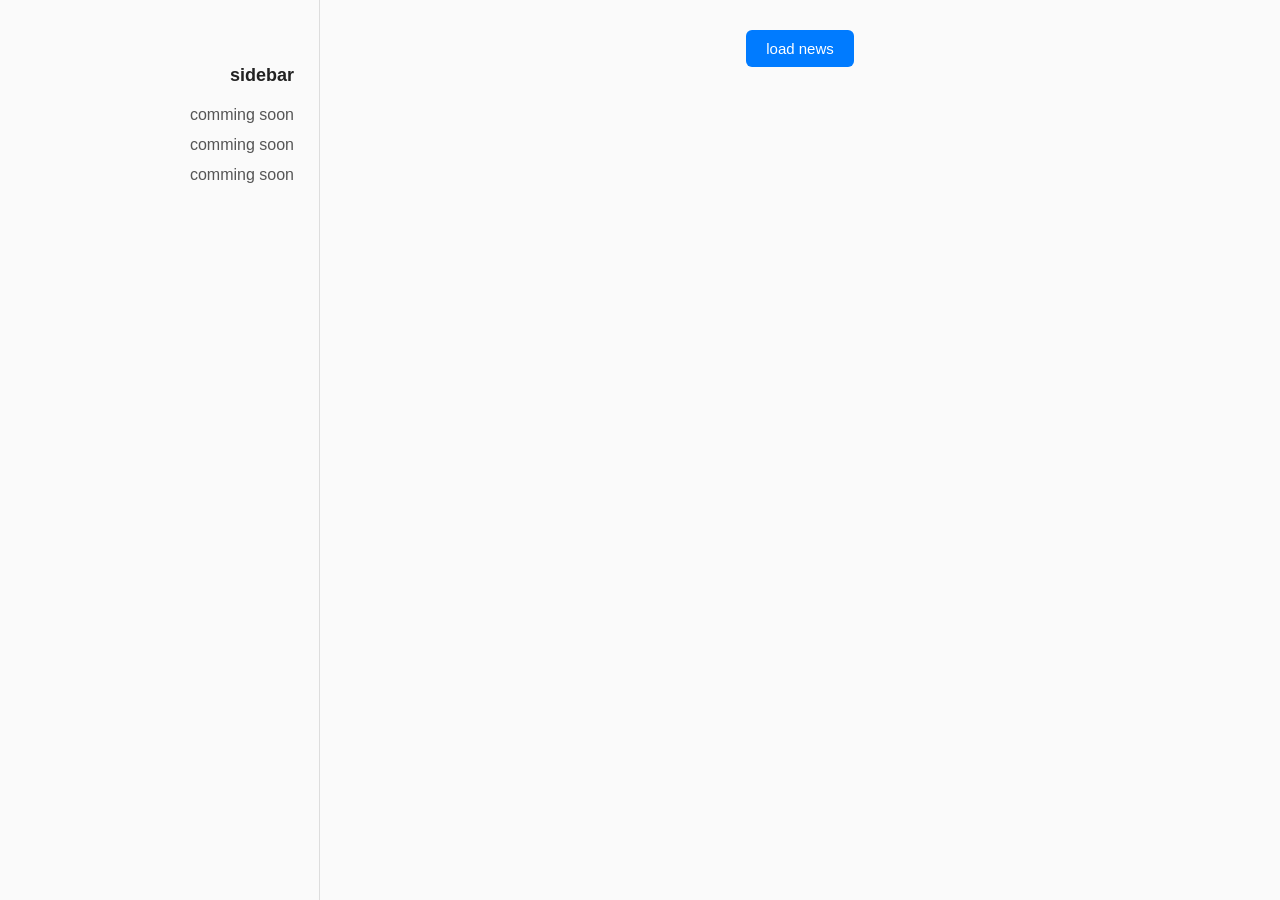
==== web/index.html @ d1eab631 "Initial Commit" ====
<!DOCTYPE html>
<html lang="fa">
  <head>
    <meta charset="UTF-8" />
    <title>get news</title>
    <link rel="stylesheet" href="style.css" />
  </head>
  <body>
    <div class="container">
      <aside class="sidebar">
        <h2>sidebar</h2>
        <ul>
          <li><a href="#">comming soon</a></li>
          <li><a href="#">comming soon</a></li>
          <li><a href="#">comming soon</a></li>
        </ul>
      </aside>
      <main class="main-content">
        <button id="load-news">load news</button>
        <div id="news-container"></div>
      </main>
    </div>
    <script src="main.js"></script>
  </body>
</html>
---- web/style.css ----
body {
    font-family: Vazirmatn, Arial, sans-serif;
    direction: rtl;
    background-color: #fafafa;
    margin: 0;
    padding: 0;
    color: #333;
  }
  
  .container {
    display: flex;
    flex-direction: row-reverse;
    min-height: 100vh;
  }
  
  .sidebar {
    width: 25%;
    background-color: #fafafa;
    padding: 50px 25px 25px 25px;
    box-sizing: border-box;
    border-right: 1px solid #ddd;
  }
  
  .sidebar h2 {
    font-size: 18px;
    margin-bottom: 20px;
    color: #222;
  }
  
  .sidebar ul {
    list-style: none;
    padding: 0;
  }
  
  .sidebar li {
    margin: 12px 0;
  }
  
  .sidebar a {
    text-decoration: none;
    color: #555;
    transition: color 0.2s;
  }
  
  .sidebar a:hover {
    color: #000;
  }
  
  .main-content {
    width: 75%;
    padding: 30px;
    box-sizing: border-box;
  }
  
  h1 {
    text-align: center;
    color: #222;
    margin-bottom: 25px;
  }
  
  button {
    display: block;
    margin: 0 auto 30px auto;
    padding: 10px 20px;
    font-size: 15px;
    background-color: #007bff;
    color: white;
    border: none;
    border-radius: 6px;
    cursor: pointer;
    transition: background 0.2s ease, transform 0.1s ease;
  }
  
  button:hover {
    background-color: #0056b3;
    transform: scale(1.03);
  }
  
  #news-container {
    display: grid;
    grid-template-columns: repeat(auto-fill, minmax(260px, 1fr));
    gap: 20px;
  }
  
  .news-item {
    background-color: #fff;
    border: 1px solid #e0e0e0;
    border-radius: 8px;
    padding: 15px;
    box-shadow: 0 1px 4px rgba(0, 0, 0, 0.05);
    transition: transform 0.2s ease, box-shadow 0.2s ease;
    word-break: break-word;
  }
  
  .news-item:hover {
    transform: translateY(-2px);
    box-shadow: 0 3px 8px rgba(0, 0, 0, 0.1);
  }
  
  .news-item h3 {
    margin-top: 0;
    font-size: 17px;
    color: #1a237e;
  }
  
  .summary {
    color: #555;
    font-size: 14px;
    line-height: 1.6;
    margin: 10px 0;
  }
  
  .meta {
    display: flex;
    justify-content: space-between;
    font-size: 12px;
    color: #777;
    margin-top: 10px;
    margin-bottom: 8px;
  }
  
  .read-more {
    display: inline-block;
    margin-top: 10px;
    padding: 6px 12px;
    background-color: #007bff;
    color: white;
    text-decoration: none;
    font-size: 13px;
    border-radius: 5px;
    transition: background 0.2s ease, transform 0.1s ease;
  }
  
  .read-more:hover {
    background-color: #0056b3;
    transform: scale(1.05);
  }
  
  @media (max-width: 1024px) {
    .container {
      flex-direction: column;
    }
    .sidebar {
      width: 100%;
      border-right: none;
      border-bottom: 1px solid #ddd;
      margin-top: 30px;
    }
    .main-content {
      width: 100%;
    }
  }
  
  @media (max-width: 480px) {
    #news-container {
      grid-template-columns: 1fr;
    }
  }
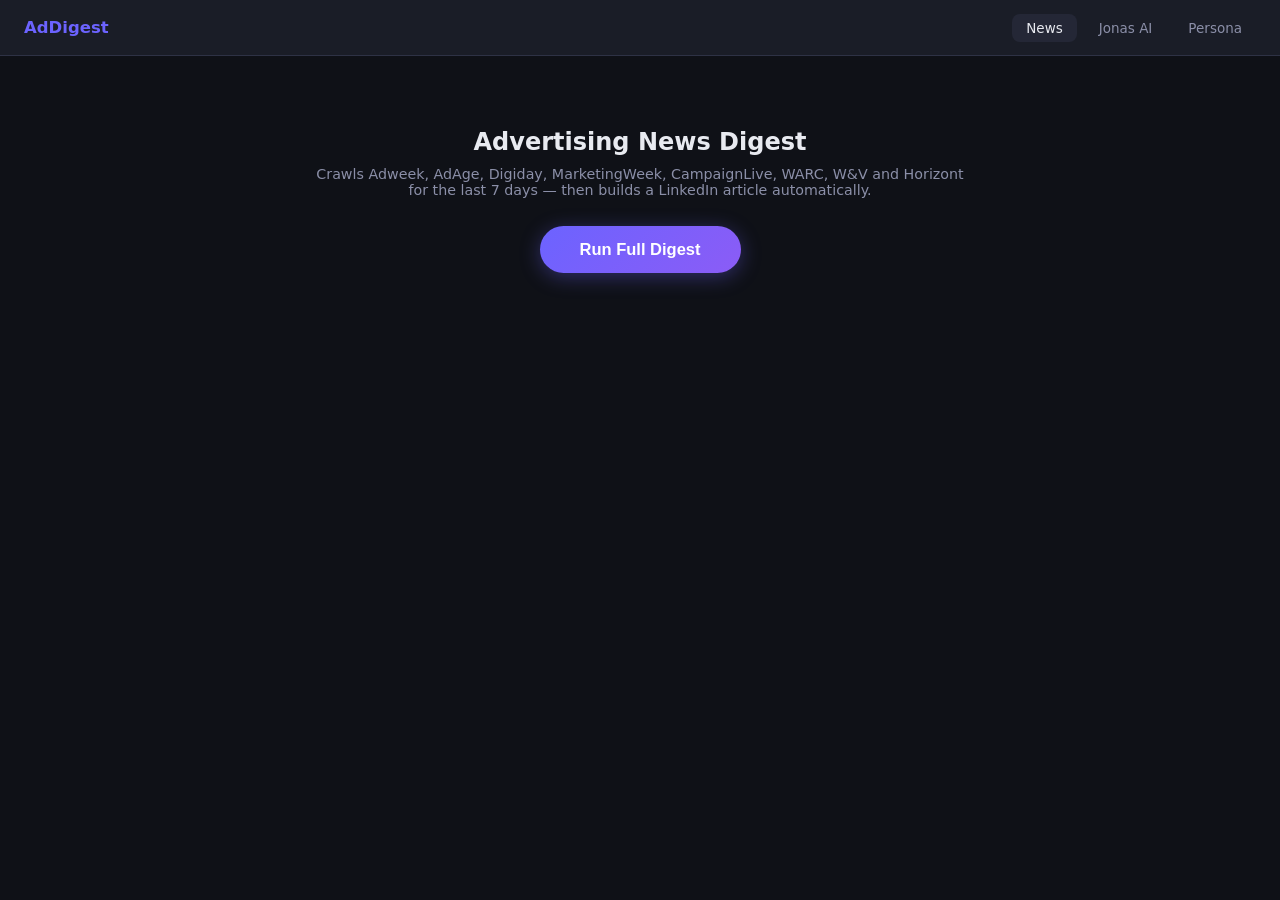
==== commit d63909c8: "Core change" ====
--- a/web/index.html
+++ b/web/index.html
@@ -1,25 +1,204 @@
 <!DOCTYPE html>
-<html lang="fa">
-  <head>
-    <meta charset="UTF-8" />
-    <title>get news</title>
-    <link rel="stylesheet" href="style.css" />
-  </head>
-  <body>
-    <div class="container">
-      <aside class="sidebar">
-        <h2>sidebar</h2>
-        <ul>
-          <li><a href="#">comming soon</a></li>
-          <li><a href="#">comming soon</a></li>
-          <li><a href="#">comming soon</a></li>
-        </ul>
-      </aside>
-      <main class="main-content">
-        <button id="load-news">load news</button>
-        <div id="news-container"></div>
-      </main>
+<html lang="en">
+<head>
+  <meta charset="UTF-8" />
+  <meta name="viewport" content="width=device-width, initial-scale=1.0" />
+  <title>AdDigest — News Intelligence</title>
+  <link rel="stylesheet" href="style.css" />
+  <style>
+    .run-hero {
+      text-align: center;
+      padding: 40px 0 32px;
+    }
+    .run-hero h1 { margin-bottom: 10px; }
+    .run-hero p { color: var(--text-muted); margin-bottom: 28px; font-size: 0.95rem; }
+    #run-btn {
+      font-size: 1.1rem;
+      padding: 14px 40px;
+      border-radius: 50px;
+      background: linear-gradient(135deg, var(--accent), #8b5cf6);
+      box-shadow: 0 4px 20px rgba(108,99,255,.35);
+    }
+    #run-btn:disabled { box-shadow: none; }
+
+    .progress-bar {
+      height: 3px; background: var(--border); border-radius: 2px;
+      margin: 24px 0; overflow: hidden; display: none;
+    }
+    .progress-bar .fill {
+      height: 100%; width: 0%;
+      background: linear-gradient(90deg, var(--accent), var(--accent2));
+      border-radius: 2px;
+      transition: width .4s ease;
+    }
+
+    .step-status {
+      font-size: 0.85rem; color: var(--text-muted);
+      text-align: center; min-height: 20px; margin-bottom: 24px;
+    }
+
+    /* Article list table-style */
+    .articles-table { width: 100%; border-collapse: collapse; margin-bottom: 8px; }
+    .articles-table th {
+      text-align: left; font-size: 0.78rem; font-weight: 600;
+      color: var(--text-muted); padding: 8px 12px;
+      border-bottom: 1px solid var(--border);
+    }
+    .articles-table td {
+      padding: 10px 12px; font-size: 0.88rem;
+      border-bottom: 1px solid var(--border); vertical-align: top;
+    }
+    .articles-table tr:last-child td { border-bottom: none; }
+    .articles-table tr:hover td { background: var(--surface2); }
+    .articles-table .title-cell a { color: var(--text); font-weight: 500; }
+    .articles-table .title-cell a:hover { color: var(--accent2); }
+    .articles-table .date-cell { color: var(--text-muted); white-space: nowrap; min-width: 100px; }
+    .articles-table .source-cell { min-width: 110px; }
+    .articles-table .summary-cell { color: var(--text-muted); font-size: 0.82rem; line-height: 1.5; }
+
+    .linkedin-header {
+      display: flex; align-items: center; justify-content: space-between;
+      margin-bottom: 14px;
+    }
+    .linkedin-header h2 { margin-bottom: 0; }
+    .copy-row { display: flex; gap: 8px; }
+  </style>
+</head>
+<body>
+  <nav>
+    <span class="logo">AdDigest</span>
+    <a href="index.html" class="active">News</a>
+    <a href="chat.html">Jonas AI</a>
+    <a href="persona.html">Persona</a>
+  </nav>
+
+  <div class="page">
+
+    <!-- Hero / run button -->
+    <div class="run-hero">
+      <h1>Advertising News Digest</h1>
+      <p>Crawls Adweek, AdAge, Digiday, MarketingWeek, CampaignLive, WARC, W&amp;V and Horizont<br>
+         for the last 7 days — then builds a LinkedIn article automatically.</p>
+      <button id="run-btn">Run Full Digest</button>
     </div>
-    <script src="main.js"></script>
-  </body>
+
+    <!-- Progress -->
+    <div class="progress-bar" id="progress-bar"><div class="fill" id="progress-fill"></div></div>
+    <div class="step-status" id="step-status"></div>
+
+    <!-- Results: articles list -->
+    <div id="articles-section" style="display:none">
+      <div class="card" style="padding:0;overflow:hidden">
+        <div style="padding:16px 20px 12px; border-bottom:1px solid var(--border); display:flex; align-items:center; gap:10px">
+          <h2 style="margin:0">Articles Found</h2>
+          <span id="articles-count" style="font-size:.82rem;color:var(--text-muted)"></span>
+        </div>
+        <table class="articles-table" id="articles-table">
+          <thead>
+            <tr>
+              <th>Title</th>
+              <th>Source</th>
+              <th>Published</th>
+              <th>Summary</th>
+            </tr>
+          </thead>
+          <tbody id="articles-body"></tbody>
+        </table>
+      </div>
+    </div>
+
+    <!-- Results: LinkedIn article -->
+    <div id="linkedin-section" style="display:none; margin-top:24px">
+      <div class="card">
+        <div class="linkedin-header">
+          <h2>Generated LinkedIn Article</h2>
+          <div class="copy-row">
+            <button id="copy-btn" class="secondary small">Copy article</button>
+          </div>
+        </div>
+        <div id="article-box" class="article-box"></div>
+      </div>
+    </div>
+
+  </div>
+
+  <script>
+    const API = 'http://127.0.0.1:8000';
+    const runBtn  = document.getElementById('run-btn');
+    const stepEl  = document.getElementById('step-status');
+    const progBar = document.getElementById('progress-bar');
+    const progFill= document.getElementById('progress-fill');
+
+    function setStep(msg, pct) {
+      stepEl.textContent = msg;
+      progFill.style.width = pct + '%';
+    }
+
+    function fmtDate(iso) {
+      if (!iso) return '—';
+      const d = new Date(iso);
+      return d.toLocaleDateString('en-US', { month: 'short', day: 'numeric', year: 'numeric' });
+    }
+
+    function renderArticles(articles) {
+      document.getElementById('articles-section').style.display = '';
+      document.getElementById('articles-count').textContent = `${articles.length} articles`;
+      const tbody = document.getElementById('articles-body');
+      tbody.innerHTML = '';
+      articles.forEach((a, i) => {
+        const tr = document.createElement('tr');
+        tr.innerHTML = `
+          <td class="title-cell"><a href="${a.url}" target="_blank">${a.title}</a></td>
+          <td class="source-cell"><span class="source-badge">${a.source}</span></td>
+          <td class="date-cell">${fmtDate(a.published_at)}</td>
+          <td class="summary-cell">${a.summary || ''}</td>`;
+        tbody.appendChild(tr);
+      });
+    }
+
+    function renderLinkedIn(text) {
+      document.getElementById('linkedin-section').style.display = '';
+      document.getElementById('article-box').textContent = text;
+    }
+
+    runBtn.addEventListener('click', async () => {
+      runBtn.disabled = true;
+      progBar.style.display = '';
+      document.getElementById('articles-section').style.display = 'none';
+      document.getElementById('linkedin-section').style.display = 'none';
+
+      try {
+        setStep('Crawling all 8 sources for the last 7 days...', 15);
+        const res = await fetch(`${API}/api/digest`, { method: 'POST' });
+
+        if (!res.ok) {
+          const err = await res.json().catch(() => ({ detail: res.statusText }));
+          throw new Error(err.detail || res.statusText);
+        }
+
+        setStep('Summarizing articles and generating LinkedIn article...', 70);
+        const data = await res.json();
+        setStep(`Done — ${data.articles_found} articles found, article generated.`, 100);
+
+        renderArticles(data.articles);
+        renderLinkedIn(data.linkedin_article);
+
+      } catch (e) {
+        setStep('Error: ' + e.message, 0);
+        progFill.style.background = 'var(--danger)';
+      } finally {
+        runBtn.disabled = false;
+      }
+    });
+
+    document.getElementById('copy-btn').addEventListener('click', () => {
+      const text = document.getElementById('article-box').textContent;
+      navigator.clipboard.writeText(text).then(() => {
+        const btn = document.getElementById('copy-btn');
+        btn.textContent = 'Copied!';
+        setTimeout(() => { btn.textContent = 'Copy article'; }, 2000);
+      });
+    });
+  </script>
+</body>
 </html>
--- a/web/style.css
+++ b/web/style.css
@@ -1,159 +1,141 @@
-body {
-    font-family: Vazirmatn, Arial, sans-serif;
-    direction: rtl;
-    background-color: #fafafa;
-    margin: 0;
-    padding: 0;
-    color: #333;
-  }
-  
-  .container {
-    display: flex;
-    flex-direction: row-reverse;
-    min-height: 100vh;
-  }
-  
-  .sidebar {
-    width: 25%;
-    background-color: #fafafa;
-    padding: 50px 25px 25px 25px;
-    box-sizing: border-box;
-    border-right: 1px solid #ddd;
-  }
-  
-  .sidebar h2 {
-    font-size: 18px;
-    margin-bottom: 20px;
-    color: #222;
-  }
-  
-  .sidebar ul {
-    list-style: none;
-    padding: 0;
-  }
-  
-  .sidebar li {
-    margin: 12px 0;
-  }
-  
-  .sidebar a {
-    text-decoration: none;
-    color: #555;
-    transition: color 0.2s;
-  }
-  
-  .sidebar a:hover {
-    color: #000;
-  }
-  
-  .main-content {
-    width: 75%;
-    padding: 30px;
-    box-sizing: border-box;
-  }
-  
-  h1 {
-    text-align: center;
-    color: #222;
-    margin-bottom: 25px;
-  }
-  
-  button {
-    display: block;
-    margin: 0 auto 30px auto;
-    padding: 10px 20px;
-    font-size: 15px;
-    background-color: #007bff;
-    color: white;
-    border: none;
-    border-radius: 6px;
-    cursor: pointer;
-    transition: background 0.2s ease, transform 0.1s ease;
-  }
-  
-  button:hover {
-    background-color: #0056b3;
-    transform: scale(1.03);
-  }
-  
-  #news-container {
-    display: grid;
-    grid-template-columns: repeat(auto-fill, minmax(260px, 1fr));
-    gap: 20px;
-  }
-  
-  .news-item {
-    background-color: #fff;
-    border: 1px solid #e0e0e0;
-    border-radius: 8px;
-    padding: 15px;
-    box-shadow: 0 1px 4px rgba(0, 0, 0, 0.05);
-    transition: transform 0.2s ease, box-shadow 0.2s ease;
-    word-break: break-word;
-  }
-  
-  .news-item:hover {
-    transform: translateY(-2px);
-    box-shadow: 0 3px 8px rgba(0, 0, 0, 0.1);
-  }
-  
-  .news-item h3 {
-    margin-top: 0;
-    font-size: 17px;
-    color: #1a237e;
-  }
-  
-  .summary {
-    color: #555;
-    font-size: 14px;
-    line-height: 1.6;
-    margin: 10px 0;
-  }
-  
-  .meta {
-    display: flex;
-    justify-content: space-between;
-    font-size: 12px;
-    color: #777;
-    margin-top: 10px;
-    margin-bottom: 8px;
-  }
-  
-  .read-more {
-    display: inline-block;
-    margin-top: 10px;
-    padding: 6px 12px;
-    background-color: #007bff;
-    color: white;
-    text-decoration: none;
-    font-size: 13px;
-    border-radius: 5px;
-    transition: background 0.2s ease, transform 0.1s ease;
-  }
-  
-  .read-more:hover {
-    background-color: #0056b3;
-    transform: scale(1.05);
-  }
-  
-  @media (max-width: 1024px) {
-    .container {
-      flex-direction: column;
-    }
-    .sidebar {
-      width: 100%;
-      border-right: none;
-      border-bottom: 1px solid #ddd;
-      margin-top: 30px;
-    }
-    .main-content {
-      width: 100%;
-    }
-  }
-  
-  @media (max-width: 480px) {
-    #news-container {
-      grid-template-columns: 1fr;
-    }
-  }
-  +/* ── Reset & Base ────────────────────────────────── */
+*, *::before, *::after { box-sizing: border-box; margin: 0; padding: 0; }
+
+:root {
+  --bg: #0f1117;
+  --surface: #1a1d27;
+  --surface2: #242736;
+  --border: #2e3245;
+  --accent: #6c63ff;
+  --accent2: #00d4aa;
+  --text: #e8eaf0;
+  --text-muted: #8b8fa8;
+  --danger: #ff4f6a;
+  --radius: 12px;
+  --font: 'Inter', system-ui, sans-serif;
+}
+
+html { font-size: 15px; }
+body { background: var(--bg); color: var(--text); font-family: var(--font); min-height: 100vh; }
+
+a { color: var(--accent2); text-decoration: none; }
+a:hover { text-decoration: underline; }
+
+/* ── Nav ─────────────────────────────────────────── */
+nav {
+  background: var(--surface);
+  border-bottom: 1px solid var(--border);
+  padding: 0 24px;
+  display: flex;
+  align-items: center;
+  gap: 8px;
+  height: 56px;
+  position: sticky; top: 0; z-index: 100;
+}
+nav .logo { font-weight: 700; font-size: 1.1rem; color: var(--accent); margin-right: auto; }
+nav a {
+  color: var(--text-muted); font-size: 0.9rem; padding: 6px 14px;
+  border-radius: 8px; transition: all .2s;
+}
+nav a:hover, nav a.active { background: var(--surface2); color: var(--text); text-decoration: none; }
+
+/* ── Layout ──────────────────────────────────────── */
+.page { max-width: 960px; margin: 0 auto; padding: 32px 24px; }
+h1 { font-size: 1.6rem; font-weight: 700; margin-bottom: 8px; }
+h2 { font-size: 1.2rem; font-weight: 600; margin-bottom: 16px; }
+p.subtitle { color: var(--text-muted); margin-bottom: 28px; font-size: 0.95rem; }
+
+/* ── Cards ───────────────────────────────────────── */
+.card {
+  background: var(--surface);
+  border: 1px solid var(--border);
+  border-radius: var(--radius);
+  padding: 20px;
+  margin-bottom: 16px;
+}
+.card h3 { font-size: 1rem; margin-bottom: 8px; }
+.card .meta { font-size: 0.8rem; color: var(--text-muted); margin-top: 8px; display: flex; gap: 12px; }
+
+/* ── Forms ───────────────────────────────────────── */
+.form-row { display: flex; gap: 10px; margin-bottom: 16px; flex-wrap: wrap; }
+input[type="text"], textarea, select {
+  background: var(--surface2); border: 1px solid var(--border); color: var(--text);
+  border-radius: 8px; padding: 10px 14px; font-size: 0.95rem; font-family: var(--font);
+  outline: none; transition: border-color .2s;
+}
+input[type="text"]:focus, textarea:focus { border-color: var(--accent); }
+input[type="text"].grow { flex: 1; min-width: 200px; }
+textarea { width: 100%; resize: vertical; min-height: 90px; }
+
+/* ── Buttons ─────────────────────────────────────── */
+button {
+  background: var(--accent); color: #fff; border: none; border-radius: 8px;
+  padding: 10px 20px; font-size: 0.9rem; font-weight: 600; cursor: pointer;
+  transition: opacity .2s, transform .1s;
+}
+button:hover { opacity: .88; }
+button:active { transform: scale(.97); }
+button.secondary { background: var(--surface2); color: var(--text); border: 1px solid var(--border); }
+button.danger { background: var(--danger); }
+button.small { padding: 6px 12px; font-size: 0.82rem; }
+button:disabled { opacity: .4; cursor: not-allowed; }
+
+/* ── Tags ────────────────────────────────────────── */
+.tag {
+  display: inline-block; background: var(--surface2); color: var(--accent2);
+  border: 1px solid var(--border); border-radius: 20px;
+  padding: 2px 10px; font-size: 0.78rem; margin: 2px;
+}
+
+/* ── Article output ──────────────────────────────── */
+.article-box {
+  background: var(--surface2); border: 1px solid var(--border);
+  border-radius: var(--radius); padding: 24px; white-space: pre-wrap;
+  font-size: 0.9rem; line-height: 1.7; margin-top: 16px;
+  max-height: 60vh; overflow-y: auto;
+}
+
+/* ── Chat ────────────────────────────────────────── */
+.chat-window {
+  background: var(--surface); border: 1px solid var(--border);
+  border-radius: var(--radius); height: 420px; overflow-y: auto;
+  padding: 16px; display: flex; flex-direction: column; gap: 12px;
+  margin-bottom: 12px;
+}
+.msg { max-width: 80%; padding: 12px 16px; border-radius: 12px; font-size: 0.9rem; line-height: 1.6; white-space: pre-wrap; }
+.msg.user { background: var(--accent); color: #fff; align-self: flex-end; border-bottom-right-radius: 4px; }
+.msg.assistant { background: var(--surface2); align-self: flex-start; border-bottom-left-radius: 4px; }
+.chat-input-row { display: flex; gap: 8px; }
+.chat-input-row textarea { flex: 1; min-height: 50px; max-height: 120px; }
+
+/* ── Status / Loading ────────────────────────────── */
+.status { font-size: 0.85rem; color: var(--text-muted); margin-top: 8px; }
+.loading::after { content: ' ...'; animation: blink 1s infinite; }
+@keyframes blink { 50% { opacity: 0; } }
+.error { color: var(--danger); }
+.success { color: var(--accent2); }
+
+/* ── Divider ─────────────────────────────────────── */
+hr { border: none; border-top: 1px solid var(--border); margin: 24px 0; }
+
+/* ── Source badge ────────────────────────────────── */
+.source-badge {
+  display: inline-block; background: var(--surface); border: 1px solid var(--border);
+  border-radius: 6px; padding: 2px 8px; font-size: 0.78rem; color: var(--text-muted); margin-left: 6px;
+}
+
+/* ── Section header ──────────────────────────────── */
+.section-header { display: flex; align-items: center; gap: 10px; margin-bottom: 16px; }
+.section-header h2 { margin-bottom: 0; }
+
+/* ── Note card ───────────────────────────────────── */
+.note-card { position: relative; }
+.note-card .actions { position: absolute; top: 14px; right: 14px; display: flex; gap: 6px; }
+.note-card.seed { border-left: 3px solid var(--accent); }
+
+/* ── Responsive ──────────────────────────────────── */
+@media (max-width: 640px) {
+  .page { padding: 16px; }
+  .form-row { flex-direction: column; }
+  .msg { max-width: 95%; }
+}
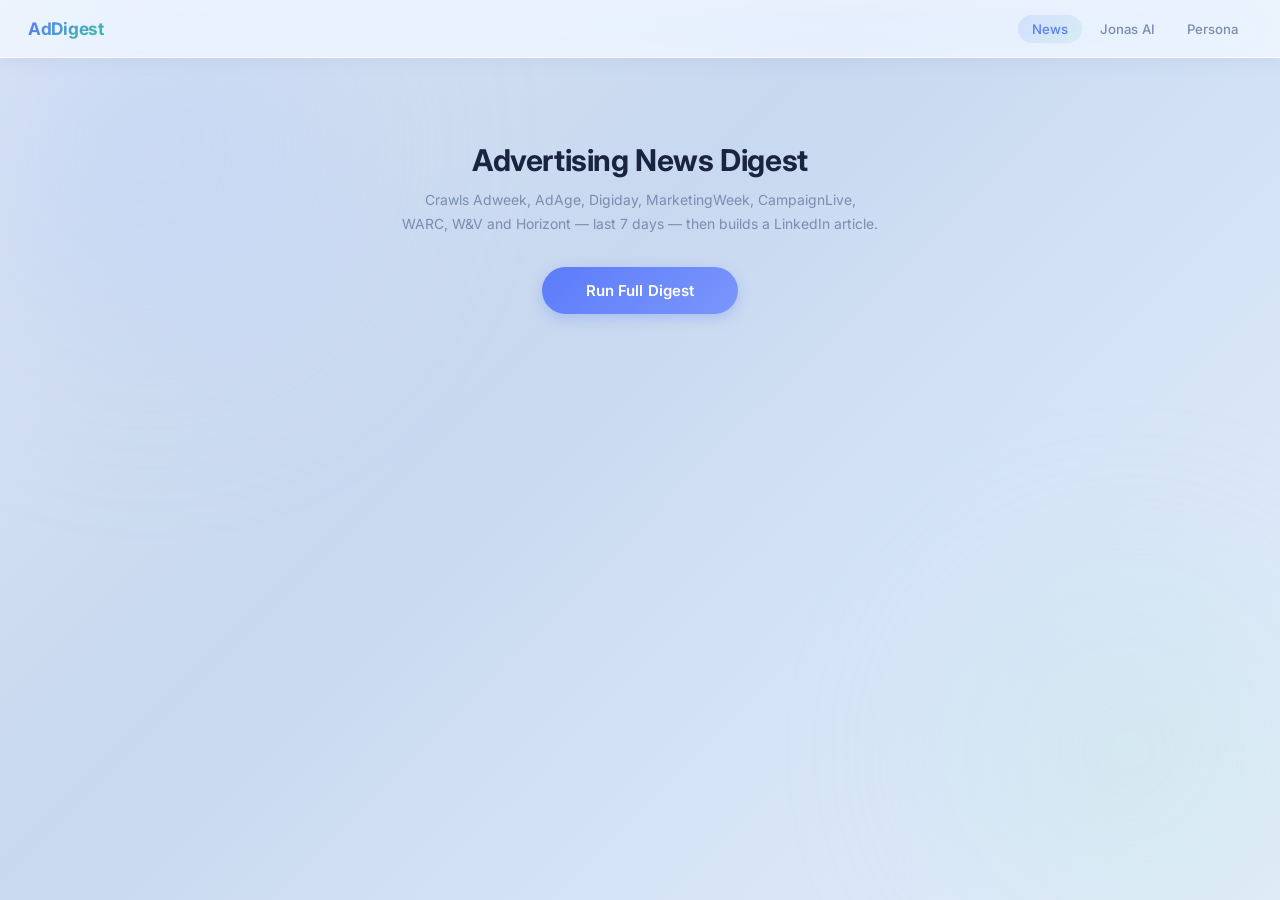
==== commit ec409749: "automated app" ====
--- a/web/index.html
+++ b/web/index.html
@@ -6,62 +6,13 @@
   <title>AdDigest — News Intelligence</title>
   <link rel="stylesheet" href="style.css" />
   <style>
-    .run-hero {
-      text-align: center;
-      padding: 40px 0 32px;
-    }
-    .run-hero h1 { margin-bottom: 10px; }
-    .run-hero p { color: var(--text-muted); margin-bottom: 28px; font-size: 0.95rem; }
-    #run-btn {
-      font-size: 1.1rem;
-      padding: 14px 40px;
-      border-radius: 50px;
-      background: linear-gradient(135deg, var(--accent), #8b5cf6);
-      box-shadow: 0 4px 20px rgba(108,99,255,.35);
-    }
-    #run-btn:disabled { box-shadow: none; }
-
-    .progress-bar {
-      height: 3px; background: var(--border); border-radius: 2px;
-      margin: 24px 0; overflow: hidden; display: none;
-    }
-    .progress-bar .fill {
-      height: 100%; width: 0%;
-      background: linear-gradient(90deg, var(--accent), var(--accent2));
-      border-radius: 2px;
-      transition: width .4s ease;
-    }
-
-    .step-status {
-      font-size: 0.85rem; color: var(--text-muted);
-      text-align: center; min-height: 20px; margin-bottom: 24px;
-    }
-
-    /* Article list table-style */
-    .articles-table { width: 100%; border-collapse: collapse; margin-bottom: 8px; }
-    .articles-table th {
-      text-align: left; font-size: 0.78rem; font-weight: 600;
-      color: var(--text-muted); padding: 8px 12px;
-      border-bottom: 1px solid var(--border);
-    }
-    .articles-table td {
-      padding: 10px 12px; font-size: 0.88rem;
-      border-bottom: 1px solid var(--border); vertical-align: top;
-    }
-    .articles-table tr:last-child td { border-bottom: none; }
-    .articles-table tr:hover td { background: var(--surface2); }
-    .articles-table .title-cell a { color: var(--text); font-weight: 500; }
-    .articles-table .title-cell a:hover { color: var(--accent2); }
-    .articles-table .date-cell { color: var(--text-muted); white-space: nowrap; min-width: 100px; }
-    .articles-table .source-cell { min-width: 110px; }
-    .articles-table .summary-cell { color: var(--text-muted); font-size: 0.82rem; line-height: 1.5; }
-
-    .linkedin-header {
-      display: flex; align-items: center; justify-content: space-between;
-      margin-bottom: 14px;
-    }
+    .run-hero { text-align: center; padding: 48px 0 36px; }
+    .run-hero h1 { margin-bottom: 10px; font-size: 2rem; }
+    .run-hero p { margin-bottom: 32px; line-height: 1.7; }
+    #run-btn { font-size: 1rem; padding: 14px 44px; }
+    .step-status { font-size: .85rem; color: var(--text-muted); text-align: center; min-height: 22px; margin-bottom: 20px; }
+    .linkedin-header { display: flex; align-items: center; justify-content: space-between; margin-bottom: 14px; }
     .linkedin-header h2 { margin-bottom: 0; }
-    .copy-row { display: flex; gap: 8px; }
   </style>
 </head>
 <body>
@@ -74,24 +25,22 @@
 
   <div class="page">
 
-    <!-- Hero / run button -->
     <div class="run-hero">
       <h1>Advertising News Digest</h1>
-      <p>Crawls Adweek, AdAge, Digiday, MarketingWeek, CampaignLive, WARC, W&amp;V and Horizont<br>
-         for the last 7 days — then builds a LinkedIn article automatically.</p>
+      <p class="subtitle">Crawls Adweek, AdAge, Digiday, MarketingWeek, CampaignLive,<br>WARC, W&amp;V and Horizont — last 7 days — then builds a LinkedIn article.</p>
       <button id="run-btn">Run Full Digest</button>
     </div>
 
-    <!-- Progress -->
-    <div class="progress-bar" id="progress-bar"><div class="fill" id="progress-fill"></div></div>
+    <div class="progress-bar" id="progress-bar" style="display:none">
+      <div class="fill" id="progress-fill"></div>
+    </div>
     <div class="step-status" id="step-status"></div>
 
-    <!-- Results: articles list -->
     <div id="articles-section" style="display:none">
       <div class="card" style="padding:0;overflow:hidden">
-        <div style="padding:16px 20px 12px; border-bottom:1px solid var(--border); display:flex; align-items:center; gap:10px">
+        <div style="padding:16px 20px 14px;border-bottom:1px solid rgba(180,200,240,.35);display:flex;align-items:center;gap:10px">
           <h2 style="margin:0">Articles Found</h2>
-          <span id="articles-count" style="font-size:.82rem;color:var(--text-muted)"></span>
+          <span id="articles-count" style="font-size:.8rem;color:var(--text-muted)"></span>
         </div>
         <table class="articles-table" id="articles-table">
           <thead>
@@ -107,16 +56,14 @@
       </div>
     </div>
 
-    <!-- Results: LinkedIn article -->
-    <div id="linkedin-section" style="display:none; margin-top:24px">
+    <div id="linkedin-section" style="display:none;margin-top:24px">
       <div class="card">
         <div class="linkedin-header">
           <h2>Generated LinkedIn Article</h2>
-          <div class="copy-row">
-            <button id="copy-btn" class="secondary small">Copy article</button>
-          </div>
+          <button id="copy-btn" class="secondary small">Copy</button>
         </div>
         <div id="article-box" class="article-box"></div>
+        <div id="sources-list" style="margin-top:14px;font-size:.80rem;color:var(--text-muted);line-height:1.9"></div>
       </div>
     </div>
 
@@ -124,79 +71,80 @@
 
   <script>
     const API = 'http://127.0.0.1:8000';
-    const runBtn  = document.getElementById('run-btn');
-    const stepEl  = document.getElementById('step-status');
-    const progBar = document.getElementById('progress-bar');
-    const progFill= document.getElementById('progress-fill');
+    const runBtn   = document.getElementById('run-btn');
+    const stepEl   = document.getElementById('step-status');
+    const progBar  = document.getElementById('progress-bar');
+    const progFill = document.getElementById('progress-fill');
 
     function setStep(msg, pct) {
       stepEl.textContent = msg;
+      stepEl.className = 'step-status' + (pct === 0 ? ' error' : '');
       progFill.style.width = pct + '%';
     }
 
     function fmtDate(iso) {
       if (!iso) return '—';
-      const d = new Date(iso);
-      return d.toLocaleDateString('en-US', { month: 'short', day: 'numeric', year: 'numeric' });
+      return new Date(iso).toLocaleDateString('en-US', { month: 'short', day: 'numeric', year: 'numeric' });
     }
 
     function renderArticles(articles) {
       document.getElementById('articles-section').style.display = '';
-      document.getElementById('articles-count').textContent = `${articles.length} articles`;
+      document.getElementById('articles-count').textContent = articles.length + ' articles';
       const tbody = document.getElementById('articles-body');
       tbody.innerHTML = '';
-      articles.forEach((a, i) => {
+      articles.forEach(a => {
         const tr = document.createElement('tr');
         tr.innerHTML = `
           <td class="title-cell"><a href="${a.url}" target="_blank">${a.title}</a></td>
-          <td class="source-cell"><span class="source-badge">${a.source}</span></td>
+          <td><span class="source-badge">${a.source}</span></td>
           <td class="date-cell">${fmtDate(a.published_at)}</td>
           <td class="summary-cell">${a.summary || ''}</td>`;
         tbody.appendChild(tr);
       });
     }
 
-    function renderLinkedIn(text) {
+    function renderLinkedIn(data) {
       document.getElementById('linkedin-section').style.display = '';
-      document.getElementById('article-box').textContent = text;
+      document.getElementById('article-box').textContent = data.linkedin_article;
+      document.getElementById('sources-list').innerHTML =
+        '<strong>Sources:</strong><br>' +
+        data.sources.map(s =>
+          `<a href="${s.url}" target="_blank" style="color:var(--accent)">${s.title}</a> <span class="source-badge">${s.source}</span>`
+        ).join('<br>');
     }
 
     runBtn.addEventListener('click', async () => {
       runBtn.disabled = true;
       progBar.style.display = '';
+      progFill.style.background = 'linear-gradient(90deg, var(--accent), var(--accent2))';
       document.getElementById('articles-section').style.display = 'none';
       document.getElementById('linkedin-section').style.display = 'none';
 
       try {
-        setStep('Crawling all 8 sources for the last 7 days...', 15);
+        setStep('Crawling all 8 sources for the last 7 days…', 20);
         const res = await fetch(`${API}/api/digest`, { method: 'POST' });
-
         if (!res.ok) {
           const err = await res.json().catch(() => ({ detail: res.statusText }));
           throw new Error(err.detail || res.statusText);
         }
-
-        setStep('Summarizing articles and generating LinkedIn article...', 70);
+        setStep('Generating LinkedIn article…', 80);
         const data = await res.json();
-        setStep(`Done — ${data.articles_found} articles found, article generated.`, 100);
-
+        setStep(`Done — ${data.articles_found} articles · article ready`, 100);
         renderArticles(data.articles);
-        renderLinkedIn(data.linkedin_article);
-
+        renderLinkedIn(data);
       } catch (e) {
+        progFill.style.background = 'var(--danger)';
         setStep('Error: ' + e.message, 0);
-        progFill.style.background = 'var(--danger)';
       } finally {
         runBtn.disabled = false;
       }
     });
 
     document.getElementById('copy-btn').addEventListener('click', () => {
-      const text = document.getElementById('article-box').textContent;
-      navigator.clipboard.writeText(text).then(() => {
+      navigator.clipboard.writeText(document.getElementById('article-box').textContent).then(() => {
         const btn = document.getElementById('copy-btn');
         btn.textContent = 'Copied!';
-        setTimeout(() => { btn.textContent = 'Copy article'; }, 2000);
+        setTimeout(() => { btn.textContent = 'Copy'; }, 2000);
       });
     });
   </script>
--- a/web/style.css
+++ b/web/style.css
@@ -1,131 +1,310 @@
-/* ── Reset & Base ────────────────────────────────── */
+/* ── Google Font ─────────────────────────────────── */
+@import url('https://fonts.googleapis.com/css2?family=Inter:wght@300;400;500;600;700&display=swap');
+
+/* ── Reset ───────────────────────────────────────── */
 *, *::before, *::after { box-sizing: border-box; margin: 0; padding: 0; }
 
+/* ── Variables ───────────────────────────────────── */
 :root {
-  --bg: #0f1117;
-  --surface: #1a1d27;
-  --surface2: #242736;
-  --border: #2e3245;
-  --accent: #6c63ff;
-  --accent2: #00d4aa;
-  --text: #e8eaf0;
-  --text-muted: #8b8fa8;
-  --danger: #ff4f6a;
-  --radius: 12px;
+  --bg-from: #e8edf5;
+  --bg-to:   #d4dff0;
+
+  --glass:        rgba(255,255,255,0.55);
+  --glass-hover:  rgba(255,255,255,0.72);
+  --glass-strong: rgba(255,255,255,0.80);
+  --glass-border: rgba(255,255,255,0.75);
+  --glass-shadow: 0 8px 32px rgba(100,120,180,0.13), 0 1.5px 6px rgba(100,120,180,0.08);
+
+  --accent:       #5b7cfa;
+  --accent2:      #38bfa1;
+  --accent-light: rgba(91,124,250,0.12);
+  --danger:       #f26b6b;
+
+  --text:         #1a2340;
+  --text-mid:     #3d4f72;
+  --text-muted:   #7a8cb0;
+
+  --radius:  16px;
+  --radius-s: 10px;
   --font: 'Inter', system-ui, sans-serif;
 }
 
+/* ── Base ────────────────────────────────────────── */
 html { font-size: 15px; }
-body { background: var(--bg); color: var(--text); font-family: var(--font); min-height: 100vh; }
-
-a { color: var(--accent2); text-decoration: none; }
-a:hover { text-decoration: underline; }
+
+body {
+  font-family: var(--font);
+  color: var(--text);
+  min-height: 100vh;
+  background: linear-gradient(135deg, #dce6f5 0%, #c8d8ef 40%, #d6e4f7 70%, #e2ecf8 100%);
+  background-attachment: fixed;
+}
+
+/* Decorative blobs */
+body::before, body::after {
+  content: '';
+  position: fixed;
+  border-radius: 50%;
+  filter: blur(80px);
+  opacity: .35;
+  pointer-events: none;
+  z-index: 0;
+}
+body::before {
+  width: 600px; height: 600px;
+  background: radial-gradient(circle, #a8c0f8, transparent 70%);
+  top: -150px; left: -150px;
+}
+body::after {
+  width: 500px; height: 500px;
+  background: radial-gradient(circle, #b8eadf, transparent 70%);
+  bottom: -100px; right: -100px;
+}
+
+/* ── Glass mixin ─────────────────────────────────── */
+.glass {
+  background: var(--glass);
+  backdrop-filter: blur(18px) saturate(160%);
+  -webkit-backdrop-filter: blur(18px) saturate(160%);
+  border: 1px solid var(--glass-border);
+  box-shadow: var(--glass-shadow);
+}
 
 /* ── Nav ─────────────────────────────────────────── */
 nav {
-  background: var(--surface);
-  border-bottom: 1px solid var(--border);
-  padding: 0 24px;
-  display: flex;
-  align-items: center;
-  gap: 8px;
-  height: 56px;
-  position: sticky; top: 0; z-index: 100;
-}
-nav .logo { font-weight: 700; font-size: 1.1rem; color: var(--accent); margin-right: auto; }
+  position: sticky; top: 0; z-index: 200;
+  background: rgba(255,255,255,0.60);
+  backdrop-filter: blur(24px) saturate(180%);
+  -webkit-backdrop-filter: blur(24px) saturate(180%);
+  border-bottom: 1px solid rgba(255,255,255,0.70);
+  box-shadow: 0 2px 16px rgba(100,120,180,0.10);
+  height: 58px;
+  display: flex; align-items: center;
+  padding: 0 28px; gap: 4px;
+}
+
+nav .logo {
+  font-weight: 700; font-size: 1.15rem;
+  background: linear-gradient(135deg, var(--accent), var(--accent2));
+  -webkit-background-clip: text; -webkit-text-fill-color: transparent;
+  background-clip: text;
+  margin-right: auto; letter-spacing: -.3px;
+}
+
 nav a {
-  color: var(--text-muted); font-size: 0.9rem; padding: 6px 14px;
-  border-radius: 8px; transition: all .2s;
-}
-nav a:hover, nav a.active { background: var(--surface2); color: var(--text); text-decoration: none; }
+  color: var(--text-muted); font-size: .88rem; font-weight: 500;
+  padding: 6px 14px; border-radius: 50px;
+  transition: all .2s; text-decoration: none;
+}
+nav a:hover {
+  background: rgba(91,124,250,.1);
+  color: var(--accent);
+}
+nav a.active {
+  background: linear-gradient(135deg, rgba(91,124,250,.15), rgba(56,191,161,.1));
+  color: var(--accent);
+}
 
 /* ── Layout ──────────────────────────────────────── */
-.page { max-width: 960px; margin: 0 auto; padding: 32px 24px; }
-h1 { font-size: 1.6rem; font-weight: 700; margin-bottom: 8px; }
-h2 { font-size: 1.2rem; font-weight: 600; margin-bottom: 16px; }
-p.subtitle { color: var(--text-muted); margin-bottom: 28px; font-size: 0.95rem; }
+.page {
+  position: relative; z-index: 1;
+  max-width: 980px; margin: 0 auto;
+  padding: 36px 24px;
+}
+
+h1 {
+  font-size: 1.75rem; font-weight: 700;
+  color: var(--text); letter-spacing: -.4px;
+  margin-bottom: 8px;
+}
+h2 {
+  font-size: 1.05rem; font-weight: 600;
+  color: var(--text-mid); margin-bottom: 16px;
+}
+p.subtitle {
+  color: var(--text-muted); font-size: .93rem;
+  margin-bottom: 32px; line-height: 1.6;
+}
 
 /* ── Cards ───────────────────────────────────────── */
 .card {
-  background: var(--surface);
-  border: 1px solid var(--border);
+  background: var(--glass);
+  backdrop-filter: blur(18px) saturate(160%);
+  -webkit-backdrop-filter: blur(18px) saturate(160%);
+  border: 1px solid var(--glass-border);
+  box-shadow: var(--glass-shadow);
   border-radius: var(--radius);
-  padding: 20px;
+  padding: 22px;
   margin-bottom: 16px;
-}
-.card h3 { font-size: 1rem; margin-bottom: 8px; }
-.card .meta { font-size: 0.8rem; color: var(--text-muted); margin-top: 8px; display: flex; gap: 12px; }
+  transition: box-shadow .25s, background .25s;
+}
+.card:hover {
+  background: var(--glass-hover);
+  box-shadow: 0 12px 40px rgba(100,120,180,0.18), 0 2px 8px rgba(100,120,180,0.10);
+}
+.card h3 { font-size: .98rem; font-weight: 600; margin-bottom: 8px; color: var(--text); }
+.card .meta {
+  font-size: .78rem; color: var(--text-muted);
+  margin-top: 10px; display: flex; gap: 14px; flex-wrap: wrap;
+}
 
 /* ── Forms ───────────────────────────────────────── */
 .form-row { display: flex; gap: 10px; margin-bottom: 16px; flex-wrap: wrap; }
+
 input[type="text"], textarea, select {
-  background: var(--surface2); border: 1px solid var(--border); color: var(--text);
-  border-radius: 8px; padding: 10px 14px; font-size: 0.95rem; font-family: var(--font);
-  outline: none; transition: border-color .2s;
-}
-input[type="text"]:focus, textarea:focus { border-color: var(--accent); }
+  background: rgba(255,255,255,0.65);
+  backdrop-filter: blur(8px);
+  -webkit-backdrop-filter: blur(8px);
+  border: 1px solid rgba(180,200,240,0.60);
+  color: var(--text);
+  border-radius: var(--radius-s);
+  padding: 10px 14px;
+  font-size: .93rem; font-family: var(--font);
+  outline: none;
+  transition: border-color .2s, box-shadow .2s, background .2s;
+  box-shadow: inset 0 1px 3px rgba(100,120,180,0.07);
+}
+input[type="text"]:focus, textarea:focus {
+  border-color: rgba(91,124,250,.5);
+  background: rgba(255,255,255,.85);
+  box-shadow: 0 0 0 3px rgba(91,124,250,.12), inset 0 1px 3px rgba(100,120,180,0.05);
+}
+input[type="text"]::placeholder, textarea::placeholder { color: var(--text-muted); }
 input[type="text"].grow { flex: 1; min-width: 200px; }
 textarea { width: 100%; resize: vertical; min-height: 90px; }
 
 /* ── Buttons ─────────────────────────────────────── */
 button {
-  background: var(--accent); color: #fff; border: none; border-radius: 8px;
-  padding: 10px 20px; font-size: 0.9rem; font-weight: 600; cursor: pointer;
-  transition: opacity .2s, transform .1s;
-}
-button:hover { opacity: .88; }
-button:active { transform: scale(.97); }
-button.secondary { background: var(--surface2); color: var(--text); border: 1px solid var(--border); }
-button.danger { background: var(--danger); }
-button.small { padding: 6px 12px; font-size: 0.82rem; }
-button:disabled { opacity: .4; cursor: not-allowed; }
+  background: linear-gradient(135deg, var(--accent), #7b96fc);
+  color: #fff;
+  border: none; border-radius: 50px;
+  padding: 10px 22px;
+  font-size: .88rem; font-weight: 600;
+  font-family: var(--font);
+  cursor: pointer;
+  box-shadow: 0 4px 14px rgba(91,124,250,.30);
+  transition: opacity .2s, transform .15s, box-shadow .2s;
+  letter-spacing: .1px;
+}
+button:hover {
+  opacity: .9;
+  box-shadow: 0 6px 20px rgba(91,124,250,.38);
+  transform: translateY(-1px);
+}
+button:active { transform: translateY(0) scale(.97); }
+
+button.secondary {
+  background: rgba(255,255,255,0.65);
+  backdrop-filter: blur(8px);
+  color: var(--text-mid);
+  border: 1px solid rgba(180,200,240,.70);
+  box-shadow: 0 2px 8px rgba(100,120,180,.10);
+}
+button.secondary:hover {
+  background: rgba(255,255,255,.85);
+  box-shadow: 0 4px 14px rgba(100,120,180,.15);
+  color: var(--accent);
+}
+
+button.danger {
+  background: linear-gradient(135deg, #f26b6b, #f58a8a);
+  box-shadow: 0 4px 14px rgba(242,107,107,.28);
+}
+
+button.small { padding: 6px 14px; font-size: .80rem; }
+button:disabled { opacity: .4; cursor: not-allowed; transform: none; box-shadow: none; }
 
 /* ── Tags ────────────────────────────────────────── */
 .tag {
-  display: inline-block; background: var(--surface2); color: var(--accent2);
-  border: 1px solid var(--border); border-radius: 20px;
-  padding: 2px 10px; font-size: 0.78rem; margin: 2px;
+  display: inline-block;
+  background: rgba(91,124,250,.10);
+  color: var(--accent);
+  border: 1px solid rgba(91,124,250,.20);
+  border-radius: 20px;
+  padding: 2px 10px; font-size: .76rem; margin: 2px;
+  font-weight: 500;
 }
 
 /* ── Article output ──────────────────────────────── */
 .article-box {
-  background: var(--surface2); border: 1px solid var(--border);
-  border-radius: var(--radius); padding: 24px; white-space: pre-wrap;
-  font-size: 0.9rem; line-height: 1.7; margin-top: 16px;
+  background: rgba(255,255,255,0.50);
+  backdrop-filter: blur(10px);
+  border: 1px solid var(--glass-border);
+  border-radius: var(--radius);
+  padding: 24px;
+  white-space: pre-wrap;
+  font-size: .90rem; line-height: 1.75;
+  color: var(--text-mid);
   max-height: 60vh; overflow-y: auto;
-}
+  box-shadow: inset 0 2px 8px rgba(100,120,180,.06);
+}
+.article-box::-webkit-scrollbar { width: 5px; }
+.article-box::-webkit-scrollbar-track { background: transparent; }
+.article-box::-webkit-scrollbar-thumb { background: rgba(91,124,250,.25); border-radius: 3px; }
 
 /* ── Chat ────────────────────────────────────────── */
 .chat-window {
-  background: var(--surface); border: 1px solid var(--border);
-  border-radius: var(--radius); height: 420px; overflow-y: auto;
-  padding: 16px; display: flex; flex-direction: column; gap: 12px;
-  margin-bottom: 12px;
-}
-.msg { max-width: 80%; padding: 12px 16px; border-radius: 12px; font-size: 0.9rem; line-height: 1.6; white-space: pre-wrap; }
-.msg.user { background: var(--accent); color: #fff; align-self: flex-end; border-bottom-right-radius: 4px; }
-.msg.assistant { background: var(--surface2); align-self: flex-start; border-bottom-left-radius: 4px; }
-.chat-input-row { display: flex; gap: 8px; }
-.chat-input-row textarea { flex: 1; min-height: 50px; max-height: 120px; }
-
-/* ── Status / Loading ────────────────────────────── */
-.status { font-size: 0.85rem; color: var(--text-muted); margin-top: 8px; }
-.loading::after { content: ' ...'; animation: blink 1s infinite; }
-@keyframes blink { 50% { opacity: 0; } }
+  background: rgba(255,255,255,.40);
+  backdrop-filter: blur(18px) saturate(160%);
+  -webkit-backdrop-filter: blur(18px) saturate(160%);
+  border: 1px solid var(--glass-border);
+  border-radius: var(--radius);
+  box-shadow: var(--glass-shadow);
+  height: 440px; overflow-y: auto;
+  padding: 18px;
+  display: flex; flex-direction: column; gap: 14px;
+  margin-bottom: 14px;
+}
+.chat-window::-webkit-scrollbar { width: 4px; }
+.chat-window::-webkit-scrollbar-thumb { background: rgba(91,124,250,.2); border-radius: 3px; }
+
+.msg {
+  max-width: 78%; padding: 12px 16px;
+  border-radius: 16px; font-size: .90rem; line-height: 1.65;
+  white-space: pre-wrap; word-break: break-word;
+}
+.msg.user {
+  background: linear-gradient(135deg, var(--accent), #7b96fc);
+  color: #fff;
+  align-self: flex-end;
+  border-bottom-right-radius: 4px;
+  box-shadow: 0 4px 14px rgba(91,124,250,.28);
+}
+.msg.assistant {
+  background: rgba(255,255,255,.72);
+  backdrop-filter: blur(8px);
+  border: 1px solid rgba(255,255,255,.80);
+  color: var(--text-mid);
+  align-self: flex-start;
+  border-bottom-left-radius: 4px;
+  box-shadow: 0 2px 10px rgba(100,120,180,.10);
+}
+
+.chat-input-row { display: flex; gap: 10px; }
+.chat-input-row textarea { flex: 1; min-height: 52px; max-height: 120px; border-radius: var(--radius-s); }
+
+/* ── Status ──────────────────────────────────────── */
+.status { font-size: .83rem; color: var(--text-muted); margin-top: 8px; }
+.loading::after { content: ''; display: inline-block; width: 14px; height: 14px; margin-left: 6px; border: 2px solid rgba(91,124,250,.3); border-top-color: var(--accent); border-radius: 50%; animation: spin .7s linear infinite; vertical-align: middle; }
+@keyframes spin { to { transform: rotate(360deg); } }
 .error { color: var(--danger); }
 .success { color: var(--accent2); }
 
 /* ── Divider ─────────────────────────────────────── */
-hr { border: none; border-top: 1px solid var(--border); margin: 24px 0; }
+hr { border: none; border-top: 1px solid rgba(180,200,240,.45); margin: 28px 0; }
 
 /* ── Source badge ────────────────────────────────── */
 .source-badge {
-  display: inline-block; background: var(--surface); border: 1px solid var(--border);
-  border-radius: 6px; padding: 2px 8px; font-size: 0.78rem; color: var(--text-muted); margin-left: 6px;
+  display: inline-block;
+  background: rgba(91,124,250,.08);
+  border: 1px solid rgba(91,124,250,.18);
+  border-radius: 6px;
+  padding: 2px 8px; font-size: .76rem;
+  color: var(--accent); margin-left: 6px; font-weight: 500;
 }
 
 /* ── Section header ──────────────────────────────── */
-.section-header { display: flex; align-items: center; gap: 10px; margin-bottom: 16px; }
+.section-header { display: flex; align-items: center; gap: 10px; margin-bottom: 18px; }
 .section-header h2 { margin-bottom: 0; }
 
 /* ── Note card ───────────────────────────────────── */
@@ -133,9 +312,60 @@
 .note-card .actions { position: absolute; top: 14px; right: 14px; display: flex; gap: 6px; }
 .note-card.seed { border-left: 3px solid var(--accent); }
 
+/* ── Progress bar ────────────────────────────────── */
+.progress-bar {
+  height: 3px;
+  background: rgba(180,200,240,.35);
+  border-radius: 2px;
+  margin: 20px 0; overflow: hidden;
+}
+.progress-bar .fill {
+  height: 100%; width: 0%;
+  background: linear-gradient(90deg, var(--accent), var(--accent2));
+  border-radius: 2px;
+  transition: width .5s ease;
+}
+
+/* ── Table ───────────────────────────────────────── */
+.articles-table { width: 100%; border-collapse: collapse; }
+.articles-table th {
+  text-align: left; font-size: .76rem; font-weight: 600;
+  color: var(--text-muted); padding: 10px 14px;
+  border-bottom: 1px solid rgba(180,200,240,.45);
+  text-transform: uppercase; letter-spacing: .5px;
+}
+.articles-table td {
+  padding: 12px 14px; font-size: .87rem;
+  border-bottom: 1px solid rgba(180,200,240,.25);
+  vertical-align: top; color: var(--text-mid);
+}
+.articles-table tr:last-child td { border-bottom: none; }
+.articles-table tr:hover td { background: rgba(91,124,250,.04); }
+.articles-table .title-cell a { color: var(--text); font-weight: 500; text-decoration: none; }
+.articles-table .title-cell a:hover { color: var(--accent); }
+.articles-table .date-cell { color: var(--text-muted); white-space: nowrap; min-width: 105px; }
+.articles-table .summary-cell { font-size: .81rem; line-height: 1.55; color: var(--text-muted); }
+
+/* ── Info banner ─────────────────────────────────── */
+.info-banner {
+  background: linear-gradient(135deg, rgba(56,191,161,.12), rgba(91,124,250,.08));
+  border: 1px solid rgba(56,191,161,.30);
+  border-radius: var(--radius-s);
+  padding: 12px 16px;
+  font-size: .82rem; color: var(--text-mid);
+  margin-bottom: 8px;
+}
+
+/* ── Scrollbar global ────────────────────────────── */
+::-webkit-scrollbar { width: 6px; height: 6px; }
+::-webkit-scrollbar-track { background: transparent; }
+::-webkit-scrollbar-thumb { background: rgba(91,124,250,.20); border-radius: 3px; }
+
 /* ── Responsive ──────────────────────────────────── */
 @media (max-width: 640px) {
   .page { padding: 16px; }
+  h1 { font-size: 1.4rem; }
   .form-row { flex-direction: column; }
-  .msg { max-width: 95%; }
-}
+  .msg { max-width: 92%; }
+  nav { padding: 0 16px; }
+}
